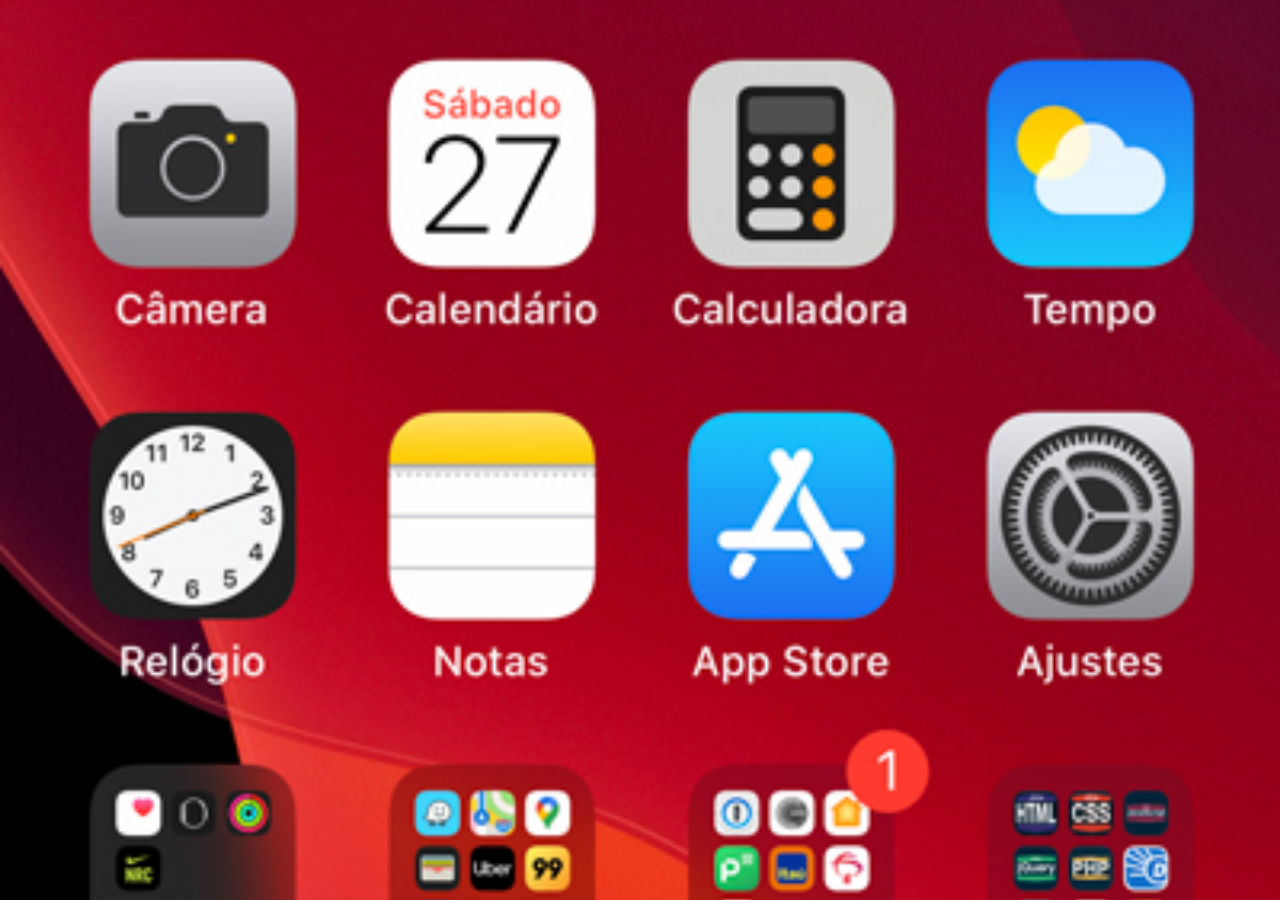
==== home.html @ 781d90a6 "botões na lateral" ====
<!DOCTYPE html>
<html lang="pt-br">
<head>
    <meta charset="UTF-8">
    <meta http-equiv="X-UA-Compatible" content="IE=edge">
    <meta name="viewport" content="width=device-width, initial-scale=1.0">
    <title>Home</title>
    <style>
        * {
            margin: 0px;
            padding: 0px;
        }

        body {
            height: 100vh;
            width: 100vw;
            background: black url('imagens/tela-home.jpg') no-repeat top center;
            background-size: cover;
        }
    </style>
</head>
<body>
    
</body>
</html>
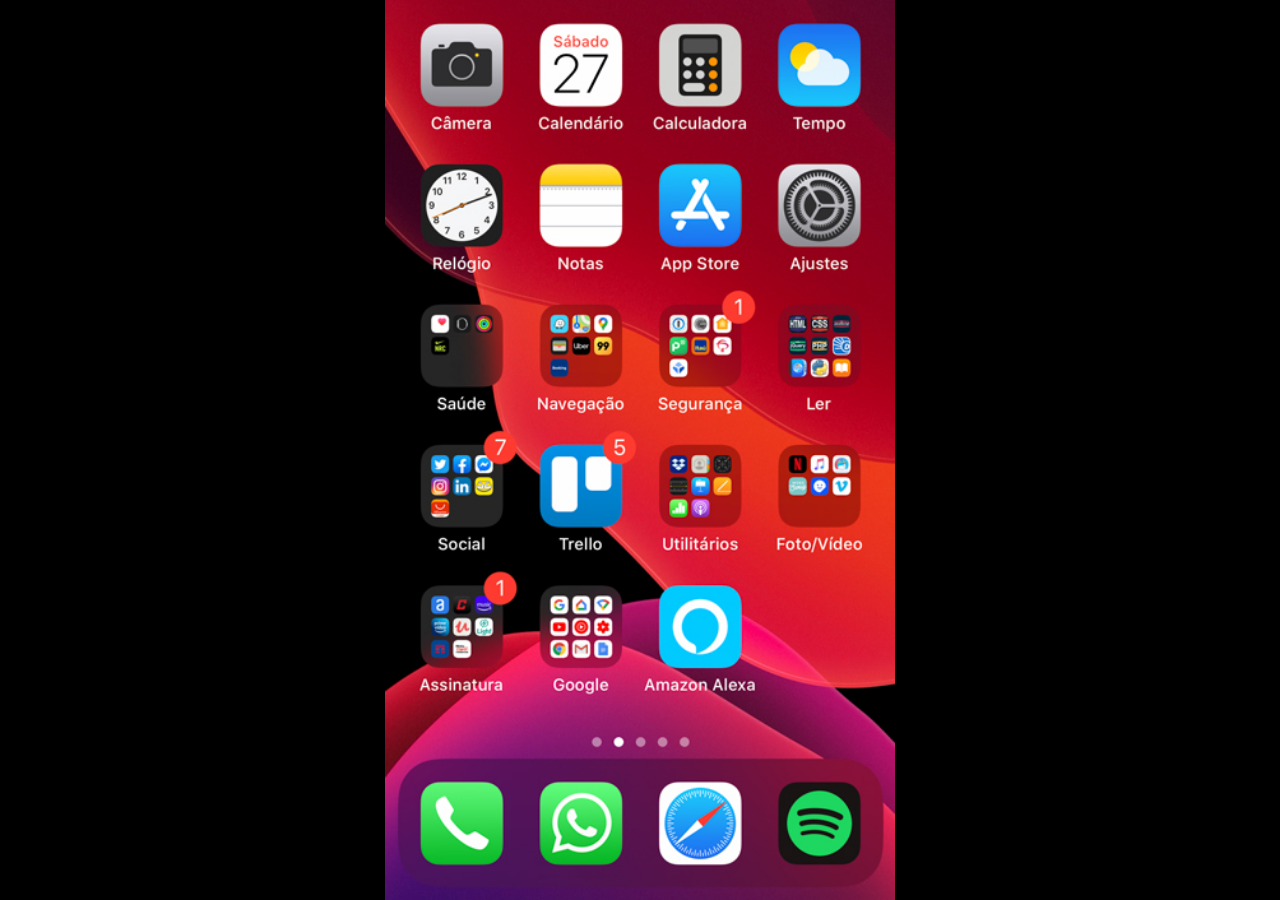
==== commit a0d457bf: "projeto finalizado/ atualizado com minhas redes sociais" ====
--- a/home.html
+++ b/home.html
@@ -15,7 +15,7 @@
             height: 100vh;
             width: 100vw;
             background: black url('imagens/tela-home.jpg') no-repeat top center;
-            background-size: cover;
+            background-size: contain;
         }
     </style>
 </head>
